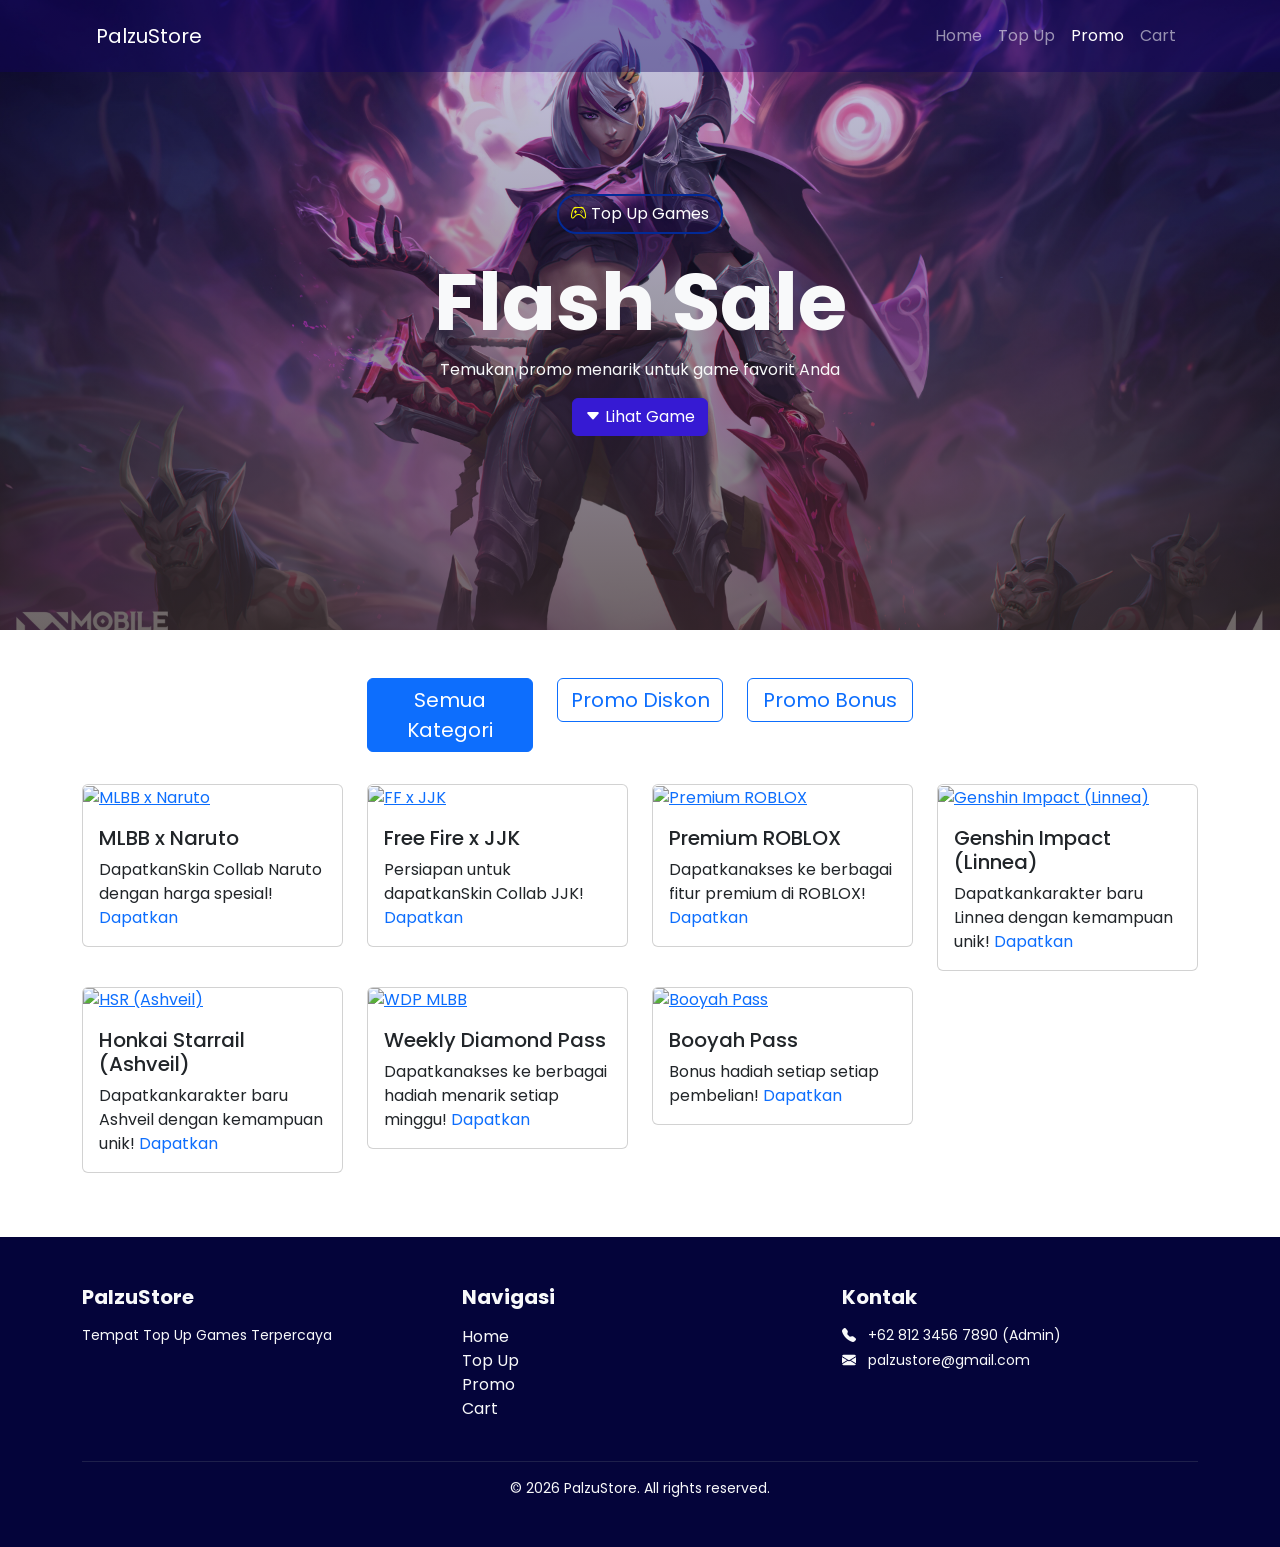
==== Promo.html @ 84561154 "Add files via upload" ====
<!doctype html>
<html lang="en">
  <head>
    <meta charset="UTF-8" />
    <meta name="viewport" content="width=device-width, initial-scale=1.0" />
    <title>PalzuStore - Home</title>
    <link rel="stylesheet" href="css/style.css" />
    <link rel="stylesheet" href="css/bootstrap.css" />
    <link rel="stylesheet" href="css/lightbox.css" />
    <link rel="stylesheet" href="css/lightbox.min.css" />
    <link rel="preconnect" href="https://fonts.googleapis.com" />
    <link rel="preconnect" href="https://fonts.gstatic.com" crossorigin />
    <link
      href="https://fonts.googleapis.com/css2?family=Poppins:ital,wght@0,100;0,200;0,300;0,400;0,500;0,600;0,700;0,800;0,900;1,100;1,200;1,300;1,400;1,500;1,600;1,700;1,800;1,900&display=swap"
      rel="stylesheet"
    />
    <!-- bootstrap icon"> -->
    <link
      rel="stylesheet"
      href="https://cdn.jsdelivr.net/npm/bootstrap-icons@1.13.1/font/bootstrap-icons.css" />
  </head>
  <body style="font-family: 'Poppins';">
    <!-- nav -->
    <nav class="navbar navbar-dark navbar-expand-lg fixed-top bg-nav">
      <div class="container-fluid lg-mx-5 lg-px-5 py-2">
        <a class="navbar-brand" href="#">PalzuStore</a>
        <button
          class="navbar-toggler"
          type="button"
          data-bs-toggle="collapse"
          data-bs-target="#navbarNavAltMarkup"
          aria-controls="navbarNavAltMarkup"
          aria-expanded="false"
          aria-label="Toggle navigation"
        >
          <span class="navbar-toggler-icon"></span>
        </button>
        <div class="collapse navbar-collapse" id="navbarNavAltMarkup">
          <div class="navbar-nav ms-auto">
            <a class="nav-link" href="index.html">Home</a>
            <a class="nav-link" href="TopUp.html">Top Up</a>
            <a class="nav-link active" aria-current="page" href="#">Promo</a>
            <a class="nav-link" href="Cart.html">Cart</a>
          </div>
        </div>
      </div>
    </nav>

    <!-- banner -->
    <section class="container-fluid t-banner d-flex justify-content-center align-items-center">
        <div class="container text-light">
            <div class="container">
                <p class="banner-badge"><span style="color: yellow;"><i class="bi bi-controller"></i></span> Top Up Games</p>
            </div>
            <h1 class="display-1 text-center fw-bold">Flash Sale</h1>
            <p class="text-center">Temukan promo menarik untuk game favorit Anda</p>
            <div class="container d-flex justify-content-center align-items-center">
                <a href="#game-list" class="btn btn-primary"><span><i class="bi bi-caret-down-fill"></i></span> Lihat Game</a>
            </div>
        </div>
    </section>

    <!-- kategori -->
    <section class="container-fluid py-5" style="padding-top: 100px;">
        <div class="container">
            <div class="row justify-content-center mb-4">
                <div class="col-sm-4 col-md-3 col-lg-2 mb-2">
                    <div class="btn btn-outline-primary fs-5 w-100 filter-btn active" data-bs-target="#semuaPromo">
                        Semua Kategori
                    </div>
                </div>
                <div class="col-sm-4 col-md-3 col-lg-2 mb-2">
                    <div class="btn btn-outline-primary fs-5 w-100 filter-btn" data-bs-target="#promoDiskon">
                        Promo Diskon
                    </div>
                </div>
                <div class="col-sm-4 col-md-3 col-lg-2 mb-2">
                    <div class="btn btn-outline-primary fs-5 w-100 filter-btn" data-bs-target="#promoBonus">
                        Promo Bonus
                    </div>
                </div>
            </div>
            <div id="semuaPromo" class="promo-section">
                <div class="row justify-content-start">
                    <!-- card 1 -->
                    <div class="col-sm-6 col-lg-3 hovered-card mb-3">
                        <div class="card card-hover">
                            <a href="https://i.pinimg.com/736x/00/6d/71/006d713ec96fa404ca11622dac2cd9e7.jpg" data-lightbox="promo" data-title="MLBB x Naruto">
                                <img src="https://i.pinimg.com/736x/00/6d/71/006d713ec96fa404ca11622dac2cd9e7.jpg" class="card-img-top land" alt="MLBB x Naruto">
                            </a>
                            <div class="card-body">
                                <h5 class="card-title">MLBB x Naruto</h5>
                                <p class="card-text">DapatkanSkin Collab Naruto dengan harga spesial! <a href="#" style="text-decoration: none;">Dapatkan</a></p>
                            </div>
                        </div>
                    </div>
                    <!-- card 2 -->
                    <div class="col-sm-6 col-lg-3 hovered-card mb-3">
                        <div class="card card-hover">
                            <a href="https://dl.dir.freefiremobile.com/common/web_event/official2.ff.garena.all/20261/e49bbf5e38d8eb7580e2b3c5ac56cefe.jpg" data-lightbox="promo" data-title="FF x JJK">
                                <img src="https://dl.dir.freefiremobile.com/common/web_event/official2.ff.garena.all/20261/e49bbf5e38d8eb7580e2b3c5ac56cefe.jpg" class="card-img-top land" alt="FF x JJK">
                            </a>
                            <div class="card-body">
                                <h5 class="card-title">Free Fire x JJK</h5>
                                <p class="card-text">Persiapan untuk dapatkanSkin Collab JJK! <a href="#" style="text-decoration: none;">Dapatkan</a></p>
                            </div>
                        </div>
                    </div>
                    <!-- card 3 -->
                    <div class="col-sm-6 col-lg-3 hovered-card mb-3">
                        <div class="card card-hover">
                            <a href="https://i.pinimg.com/1200x/3e/22/59/3e2259bf4c4dcf3559efb5697e303167.jpg" data-lightbox="promo" data-title="Premium ROBLOX">
                                <img src="https://i.pinimg.com/1200x/3e/22/59/3e2259bf4c4dcf3559efb5697e303167.jpg" class="card-img-top land" alt="Premium ROBLOX">
                            </a>
                            <div class="card-body">
                                <h5 class="card-title">Premium ROBLOX</h5>
                                <p class="card-text">Dapatkanakses ke berbagai fitur premium di ROBLOX! <a href="#" style="text-decoration: none;">Dapatkan</a></p>
                            </div>
                        </div>
                    </div>
                    <!-- card 4 -->
                    <div class="col-sm-6 col-lg-3 hovered-card mb-3">
                        <div class="card card-hover">
                            <a href="https://fastcdn.hoyoverse.com/content-v2/hk4e/163401/ff0834a7c4887dc25a32a69ce31d759c_5594604453508664502.jpg" data-lightbox="promo" data-title="Genshin Impact (Linnea)">
                                <img src="https://fastcdn.hoyoverse.com/content-v2/hk4e/163401/ff0834a7c4887dc25a32a69ce31d759c_5594604453508664502.jpg" class="card-img-top land" alt="Genshin Impact (Linnea)">
                            </a>
                            <div class="card-body">
                                <h5 class="card-title">Genshin Impact (Linnea)</h5>
                                <p class="card-text">Dapatkankarakter baru Linnea dengan kemampuan unik! <a href="#" style="text-decoration: none;">Dapatkan</a></p>
                            </div>
                        </div>
                    </div>
                    <!-- card 5 -->
                    <div class="col-sm-6 col-lg-3 hovered-card mb-3">
                        <div class="card card-hover">
                            <a href="https://gamedaily.com/.image/w_1200,h_630,g_auto,c_fill/MTU6MDAwMDAwMDAwMDM1ODQ1/hsr-ashveil-reveal.jpg" data-lightbox="promo" data-title="HSR (Ashveil)">
                                <img src="https://gamedaily.com/.image/w_1200,h_630,g_auto,c_fill/MTU6MDAwMDAwMDAwMDM1ODQ1/hsr-ashveil-reveal.jpg" class="card-img-top land" alt="HSR (Ashveil)">
                            </a>
                            <div class="card-body">
                                <h5 class="card-title">Honkai Starrail (Ashveil)</h5>
                                <p class="card-text">Dapatkankarakter baru Ashveil dengan kemampuan unik! <a href="#" style="text-decoration: none;">Dapatkan</a></p>
                            </div>
                        </div>
                    </div>
                    <!-- card 6 -->
                    <div class="col-sm-6 col-lg-3 hovered-card mb-3">
                        <div class="card card-hover">
                            <a href="https://i.pinimg.com/736x/57/7a/2d/577a2d5d91084d692487cb33bd97a5e5.jpg" data-lightbox="promo" data-title="WDP MLBB">
                                <img src="https://i.pinimg.com/736x/57/7a/2d/577a2d5d91084d692487cb33bd97a5e5.jpg" class="card-img-top land" alt="WDP MLBB">
                            </a>
                            <div class="card-body">
                                <h5 class="card-title">Weekly Diamond Pass</h5>
                                <p class="card-text">Dapatkanakses ke berbagai hadiah menarik setiap minggu! <a href="#" style="text-decoration: none;">Dapatkan</a></p>
                            </div>
                        </div>
                    </div>
                    <!-- card 7 -->
                    <div class="col-sm-6 col-lg-3 hovered-card mb-3">
                        <div class="card card-hover">
                            <a href="https://i.pinimg.com/736x/4f/4f/cb/4f4fcbea42cbe62eb9e47aef2af5a3d2.jpg" data-lightbox="promo" data-title="Booyah Pass">
                                <img src="https://i.pinimg.com/736x/4f/4f/cb/4f4fcbea42cbe62eb9e47aef2af5a3d2.jpg" class="card-img-top land" alt="Booyah Pass">
                            </a>
                            <div class="card-body">
                                <h5 class="card-title">Booyah Pass</h5>
                                <p class="card-text">Bonus hadiah setiap setiap pembelian! <a href="#" style="text-decoration: none;">Dapatkan</a></p>
                            </div>
                        </div>
                    </div>
                </div>
            </div>
            <div id="promoDiskon" class="promo-section" style="display: none;">
                <div class="row justify-content-start">
                    <!-- card 1 -->
                    <div class="col-sm-6 col-lg-3 hovered-card mb-3">
                        <div class="card card-hover">
                            <a href="https://i.pinimg.com/736x/00/6d/71/006d713ec96fa404ca11622dac2cd9e7.jpg" data-lightbox="promo" data-title="MLBB x Naruto">
                                <img src="https://i.pinimg.com/736x/00/6d/71/006d713ec96fa404ca11622dac2cd9e7.jpg" class="card-img-top land" alt="MLBB x Naruto">
                            </a>
                            <div class="card-body">
                                <h5 class="card-title">MLBB x Naruto</h5>
                                <p class="card-text">DapatkanSkin Collab Naruto dengan harga spesial! <a href="#" style="text-decoration: none;">Dapatkan</a></p>
                            </div>
                        </div>
                    </div>
                    <!-- card 2 -->
                    <div class="col-sm-6 col-lg-3 hovered-card mb-3">
                        <div class="card card-hover">
                            <a href="https://dl.dir.freefiremobile.com/common/web_event/official2.ff.garena.all/20261/e49bbf5e38d8eb7580e2b3c5ac56cefe.jpg" data-lightbox="promo" data-title="FF x JJK">
                                <img src="https://dl.dir.freefiremobile.com/common/web_event/official2.ff.garena.all/20261/e49bbf5e38d8eb7580e2b3c5ac56cefe.jpg" class="card-img-top land" alt="FF x JJK">
                            </a>
                            <div class="card-body">
                                <h5 class="card-title">Free Fire x JJK</h5>
                                <p class="card-text">Persiapan untuk dapatkanSkin Collab JJK! <a href="#" style="text-decoration: none;">Dapatkan</a></p>
                            </div>
                        </div>
                    </div>
                    <!-- card 3 -->
                    <div class="col-sm-6 col-lg-3 hovered-card mb-3">
                        <div class="card card-hover">
                            <a href="https://i.pinimg.com/1200x/3e/22/59/3e2259bf4c4dcf3559efb5697e303167.jpg" data-lightbox="promo" data-title="Premium ROBLOX">
                                <img src="https://i.pinimg.com/1200x/3e/22/59/3e2259bf4c4dcf3559efb5697e303167.jpg" class="card-img-top land" alt="Premium ROBLOX">
                            </a>
                            <div class="card-body">
                                <h5 class="card-title">Premium ROBLOX</h5>
                                <p class="card-text">Dapatkanakses ke berbagai fitur premium di ROBLOX! <a href="#" style="text-decoration: none;">Dapatkan</a></p>
                            </div>
                        </div>
                    </div>
                    <!-- card 4 -->
                    <div class="col-sm-6 col-lg-3 hovered-card mb-3">
                        <div class="card card-hover">
                            <a href="https://fastcdn.hoyoverse.com/content-v2/hk4e/163401/ff0834a7c4887dc25a32a69ce31d759c_5594604453508664502.jpg" data-lightbox="promo" data-title="Genshin Impact (Linnea)">
                                <img src="https://fastcdn.hoyoverse.com/content-v2/hk4e/163401/ff0834a7c4887dc25a32a69ce31d759c_5594604453508664502.jpg" class="card-img-top land" alt="Genshin Impact (Linnea)">
                            </a>
                            <div class="card-body">
                                <h5 class="card-title">Genshin Impact (Linnea)</h5>
                                <p class="card-text">Dapatkankarakter baru Linnea dengan kemampuan unik! <a href="#" style="text-decoration: none;">Dapatkan</a></p>
                            </div>
                        </div>
                    </div>
                    <!-- card 5 -->
                    <div class="col-sm-6 col-lg-3 hovered-card mb-3">
                        <div class="card card-hover">
                            <a href="https://gamedaily.com/.image/w_1200,h_630,g_auto,c_fill/MTU6MDAwMDAwMDAwMDM1ODQ1/hsr-ashveil-reveal.jpg" data-lightbox="promo" data-title="HSR (Ashveil)">
                                <img src="https://gamedaily.com/.image/w_1200,h_630,g_auto,c_fill/MTU6MDAwMDAwMDAwMDM1ODQ1/hsr-ashveil-reveal.jpg" class="card-img-top land" alt="HSR (Ashveil)">
                            </a>
                            <div class="card-body">
                                <h5 class="card-title">Honkai Starrail (Ashveil)</h5>
                                <p class="card-text">Dapatkankarakter baru Ashveil dengan kemampuan unik! <a href="#" style="text-decoration: none;">Dapatkan</a></p>
                            </div>
                        </div>
                    </div>
                </div>
            </div>
            <div id="promoBonus" class="promo-section" style="display: none;">
                <div class="row justify-content-start">
                    <!-- card 6 -->
                    <div class="col-sm-6 col-lg-3 hovered-card mb-3">
                        <div class="card card-hover">
                            <a href="https://i.pinimg.com/736x/57/7a/2d/577a2d5d91084d692487cb33bd97a5e5.jpg" data-lightbox="promo" data-title="WDP MLBB">
                                <img src="https://i.pinimg.com/736x/57/7a/2d/577a2d5d91084d692487cb33bd97a5e5.jpg" class="card-img-top land" alt="WDP MLBB">
                            </a>
                            <div class="card-body">
                                <h5 class="card-title">Weekly Diamond Pass</h5>
                                <p class="card-text">Dapatkanakses ke berbagai hadiah menarik setiap minggu! <a href="#" style="text-decoration: none;">Dapatkan</a></p>
                            </div>
                        </div>
                    </div>
                    <!-- card 7 -->
                    <div class="col-sm-6 col-lg-3 hovered-card mb-3">
                        <div class="card card-hover">
                            <a href="https://i.pinimg.com/736x/4f/4f/cb/4f4fcbea42cbe62eb9e47aef2af5a3d2.jpg" data-lightbox="promo" data-title="Booyah Pass">
                                <img src="https://i.pinimg.com/736x/4f/4f/cb/4f4fcbea42cbe62eb9e47aef2af5a3d2.jpg" class="card-img-top land" alt="Booyah Pass">
                            </a>
                            <div class="card-body">
                                <h5 class="card-title">Booyah Pass</h5>
                                <p class="card-text">Bonus hadiah setiap setiap pembelian! <a href="#" style="text-decoration: none;">Dapatkan</a></p>
                            </div>
                        </div>
                    </div>
                </div>
            </div>
        </div>
    </section>

    <!-- Section footer -->
    <footer class="bg-palz text-light py-5" id="footer">
    <div class="container">
      <div class="row text-center text-md-start">
        <div class="col-md-4 mb-3 mb-md-0">
          <h5 class="fw-bold mb-3">PalzuStore</h5>
          <p class="text-light small">Tempat Top Up Games Terpercaya</p>
        </div>
        <div class="col-md-4 mb-3 mb-md-0">
          <h5 class="fw-bold mb-3">Navigasi</h5>
          <ul class="list-unstyled">
            <li><a href="#" class="text-light text-decoration-none">Home</a></li>
            <li><a href="TopUp.html" class="text-light text-decoration-none">Top Up</a></li>
            <li><a href="Promo.html" class="text-light text-decoration-none">Promo</a></li>
            <li><a href="Cart.html" class="text-light text-decoration-none">Cart</a></li>
          </ul>
        </div>
        <div class="col-md-4">
          <h5 class="fw-bold mb-3">Kontak</h5>
          <ul class="list-unstyled text-light small">
            <li class="mb-1"><i class="bi bi-telephone-fill me-2"></i> +62 812 3456 7890 (Admin)</li>
            <li class="mb-1"><i class="bi bi-envelope-fill me-2"></i> palzustore@gmail.com</li>
          </ul>
        </div>
      </div>
      <hr class="border-secondary mt-4 mb-3">
      <p class="text-center text-light small mb-0">
        &copy; 2026 PalzuStore. All rights reserved.
      </p>
    </div>
    </footer>


    <script src="js/lightbox.js"></script>
    <script src="js/lightbox.min.js"></script>
    <script src="js/bootstrap.bundle.js"></script>
    <script src="js/lightbox-plus-jquery.js"></script>
    <script src="js/lightbox.min.js"></script>
    <script>
        const filterButtons = document.querySelectorAll('.filter-btn');
        const sectionIds = ['semuaPromo', 'promoDiskon', 'promoBonus'];

        filterButtons.forEach(function(btn) {
            btn.addEventListener('click', function() {
                var target = btn.getAttribute('data-bs-target').replace('#', '');

                filterButtons.forEach(function(b) { b.classList.remove('active'); });
                btn.classList.add('active');

                sectionIds.forEach(function(id) {
                    var el = document.getElementById(id);
                    if (id === target) {
                        el.style.display = 'block';
                        
                        el.classList.remove('promo-section');
                        void el.offsetWidth;
                        el.classList.add('promo-section');
                    } else {
                        el.style.display = 'none';
                    }
                });
            });
        });
    </script>
  </body>
</html>
---- css/style.css ----
* {
    margin: 0;
    padding: 0;
    box-sizing: border-box;
    font-family: 'Poppins', sans-serif;
}

/* INDEX */
.banner {
    background: linear-gradient(rgba(0, 0, 131, 0.205), rgba(51, 41, 41, 0.712)), url(../images/bg.jpg);
    background-size: cover;
    background-position: center;
    height: 115vh;
}

.bg-nav {
    background-color: rgba(18, 4, 99, 0.418)
}

.banner-badge {
    display: table; /* Membuat lebar sesuai konten */
    margin: 0 auto; /* Menarik elemen ke tengah secara horizontal */
    background-color: rgba(30, 5, 88, 0.233);
    padding: 6px 12px;
    color: rgb(255, 255, 255);
    border-radius: 100px;
    border: 2px solid rgb(2, 42, 151);
    margin-bottom: 20px;
}

@media (min-width: 992px) {
    .lg-mx-5 {
        margin-left: 3rem !important;
        margin-right: 3rem !important;
    }

    .lg-px-5 {
        padding-left: 3rem !important;
        padding-right: 3rem !important;
    }
}

#title {
    font-size: 6rem;
    margin-bottom: 0;
}

@media (max-width: 992px) {
    #title {
        font-size: 3rem;
        margin-bottom: 0;
        text-align: center;
    }

    #button {
        display: flex;
        flex-direction: column;
        align-items: center;
    }

    .banner {
        height: 270vh;
    }
}

.pointer {
    cursor: pointer;
}

.hovered-card {
    transition: transform 0.3s ease;
}
.hovered-card:hover {
    transform: translateY(-10px);
}

#highlight {
    transition: all 0.3s ease;
}

#highlight:hover {
    transform: translateY(-5px);
}

.hovered-text {
    transition: all 0.3s ease;
}

.hovered-text:hover {
    transform: scale(1.05);
    color: rgb(17, 45, 168);
    text-shadow: 0 0 100px rgba(172, 198, 255, 0.7);
}

.bg-palz {
    background-color: rgb(4, 4, 58);
}



/* Top Up */
.t-banner {
    background: linear-gradient(rgba(0, 0, 131, 0.205), rgba(51, 41, 41, 0.712)), url(../images/bg.jpg);
    background-size: cover;
    background-position: center;
    height: 70vh;
}

#game-list {
    background: linear-gradient(rgb(0, 0, 88), rgb(0, 0, 0));
}

.portrait {
    aspect-ratio: 3 / 4;
}

#game-list .hovered-card:hover {
    transform: translateY(-5px);
}

#game-list .card {
    border-radius: 20px;
}

#game-list .card-img-top {
    border-top-left-radius: 20px;
    border-top-right-radius: 20px;
}

.icon-service {
    border: solid rgb(100, 100, 100) 2px;
    padding: 12px;
    border-radius: 100px;
    padding-block: 40px;
}

#layanan {
    background-color: rgb(0, 0, 0);
}

#komen {
    padding: 12px;
    background-color: rgba(0, 0, 0, 0.199);
    border-radius: 20px;
    border: 1px solid rgb(1, 15, 59);
}

.textarea {
    background-color: rgba(0, 0, 0, 0.466);
    border-radius: 20px;
    padding: 12px;
    border: 1px solid rgb(1, 15, 59);
    color: rgb(255, 255, 255);
}

#sec2 .hovered-card:hover {
    transform: translateY(-5px);
}
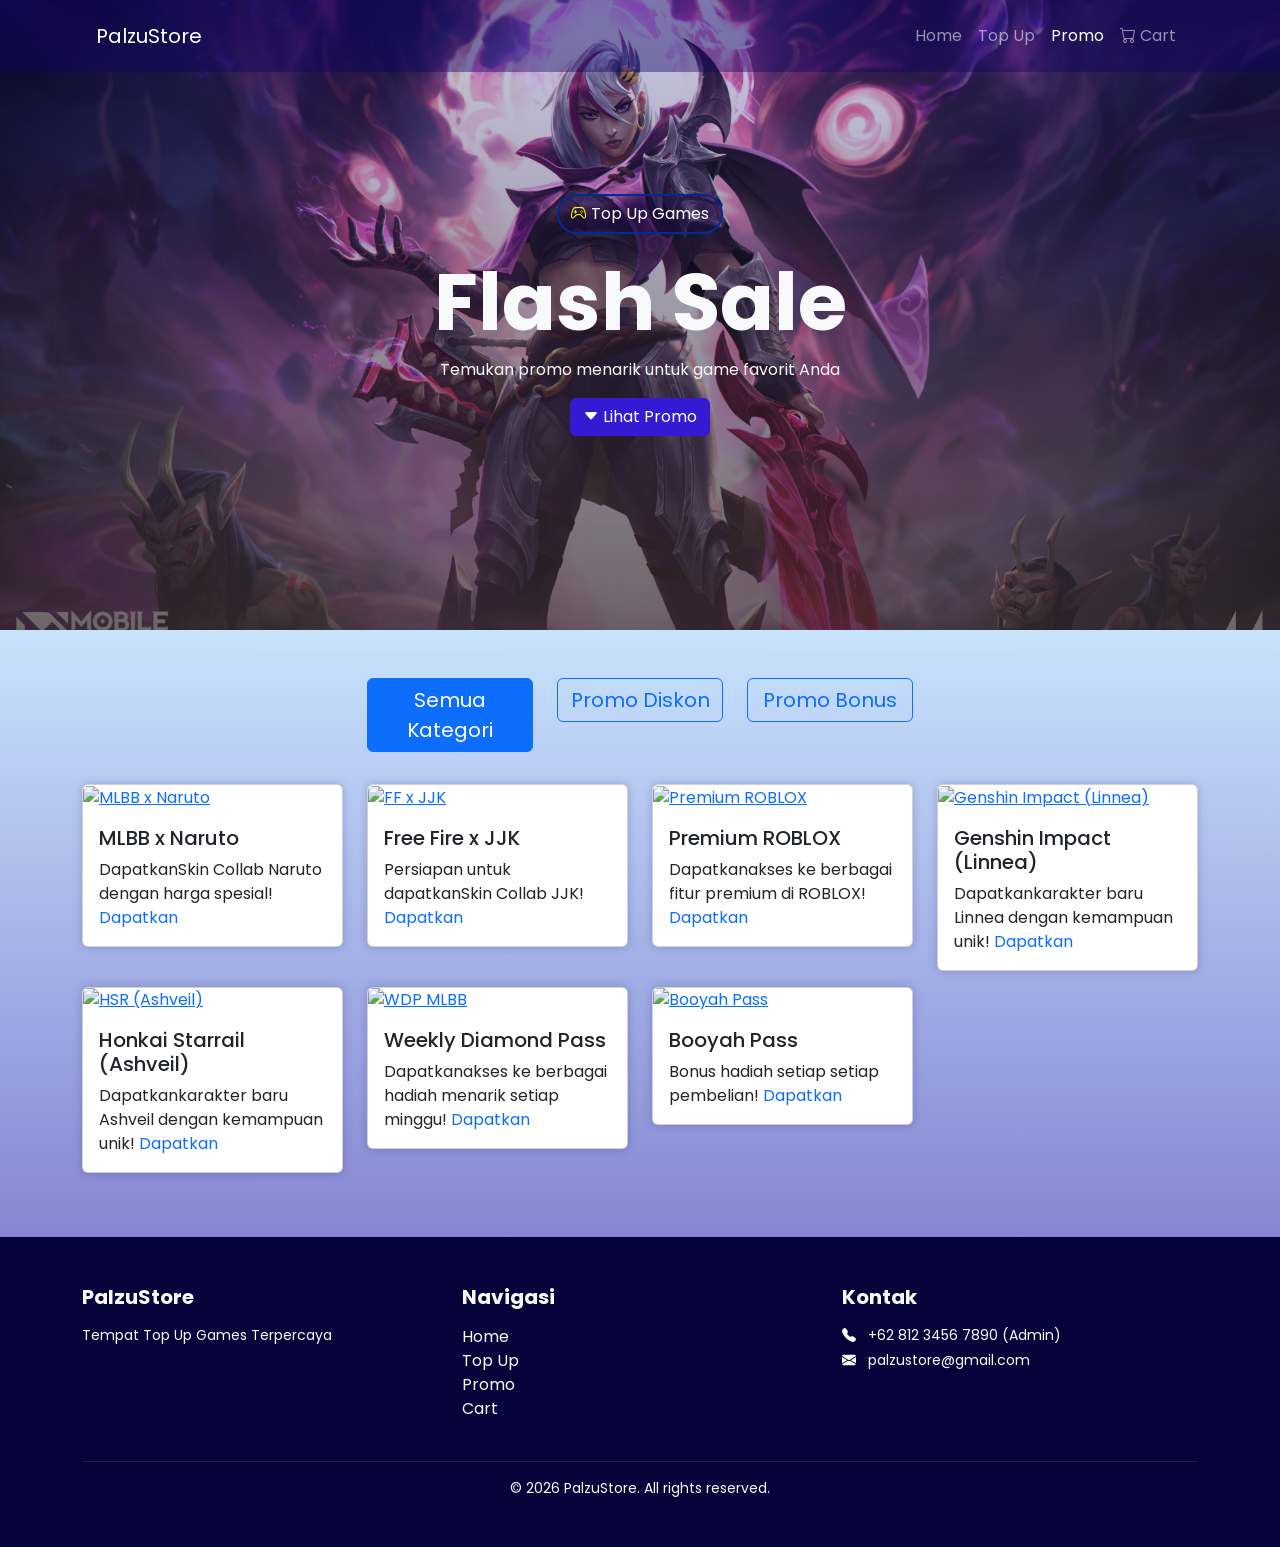
==== commit 5b393303: "Add files via upload" ====
--- a/Promo.html
+++ b/Promo.html
@@ -40,7 +40,7 @@
             <a class="nav-link" href="index.html">Home</a>
             <a class="nav-link" href="TopUp.html">Top Up</a>
             <a class="nav-link active" aria-current="page" href="#">Promo</a>
-            <a class="nav-link" href="Cart.html">Cart</a>
+            <a class="nav-link" href="Cart.html"><i class="bi bi-cart"></i> Cart</a>
           </div>
         </div>
       </div>
@@ -55,13 +55,13 @@
             <h1 class="display-1 text-center fw-bold">Flash Sale</h1>
             <p class="text-center">Temukan promo menarik untuk game favorit Anda</p>
             <div class="container d-flex justify-content-center align-items-center">
-                <a href="#game-list" class="btn btn-primary"><span><i class="bi bi-caret-down-fill"></i></span> Lihat Game</a>
+                <a href="#promo-list" class="btn btn-primary"><span><i class="bi bi-caret-down-fill"></i></span> Lihat Promo</a>
             </div>
         </div>
     </section>
 
     <!-- kategori -->
-    <section class="container-fluid py-5" style="padding-top: 100px;">
+    <section class="container-fluid py-5" style="padding-top: 100px; background: linear-gradient(rgb(200, 227, 252), rgb(133, 133, 211)); scroll-margin-top: 70px;" id="promo-list">
         <div class="container">
             <div class="row justify-content-center mb-4">
                 <div class="col-sm-4 col-md-3 col-lg-2 mb-2">
@@ -274,9 +274,9 @@
         <div class="col-md-4 mb-3 mb-md-0">
           <h5 class="fw-bold mb-3">Navigasi</h5>
           <ul class="list-unstyled">
-            <li><a href="#" class="text-light text-decoration-none">Home</a></li>
+            <li><a href="index.html" class="text-light text-decoration-none">Home</a></li>
             <li><a href="TopUp.html" class="text-light text-decoration-none">Top Up</a></li>
-            <li><a href="Promo.html" class="text-light text-decoration-none">Promo</a></li>
+            <li><a href="#" class="text-light text-decoration-none">Promo</a></li>
             <li><a href="Cart.html" class="text-light text-decoration-none">Cart</a></li>
           </ul>
         </div>
--- a/css/style.css
+++ b/css/style.css
@@ -96,6 +96,17 @@
     background-color: rgb(4, 4, 58);
 }
 
+#display .card {
+    border-radius: 20px;
+}
+
+#display .card img {
+    border-top-left-radius: 20px;
+    border-top-right-radius: 20px;
+    border-bottom-left-radius: 20px;
+    border-bottom-right-radius: 20px;
+}
+
 
 
 /* Top Up */
@@ -110,8 +121,8 @@
     background: linear-gradient(rgb(0, 0, 88), rgb(0, 0, 0));
 }
 
-.portrait {
-    aspect-ratio: 3 / 4;
+.square-img {
+    aspect-ratio: 1 / 1;
 }
 
 #game-list .hovered-card:hover {
@@ -155,4 +166,121 @@
 
 #sec2 .hovered-card:hover {
     transform: translateY(-5px);
+}
+
+.games {
+    transition: fadeSlideIn 0.4s ease both;
+}
+
+.games .hovered-card {
+    opacity: 0;
+    animation: fadeSlideIn 0.4s ease forwards;
+}
+
+.games .hovered-card:nth-child(1) {
+    animation-delay: 0.05s;
+}
+.games .hovered-card:nth-child(2) {
+    animation-delay: 0.1s;
+}
+.games .hovered-card:nth-child(3) {
+    animation-delay: 0.15s;
+}
+.games .hovered-card:nth-child(4) {
+    animation-delay: 0.2s;
+}
+.games .hovered-card:nth-child(5) {
+    animation-delay: 0.25s;
+}
+.games .hovered-card:nth-child(6) {
+    animation-delay: 0.3s;
+}
+.games .hovered-card:nth-child(7) {
+    animation-delay: 0.35s;
+}
+.games .hovered-card:nth-child(8) {
+    animation-delay: 0.4s;
+}
+
+.card {
+    transition: all 1s ease;
+    box-shadow: 0 0 10px rgba(16, 5, 112, 0.2);
+}
+
+.card:hover {
+    box-shadow: 0 0 20px rgba(16, 5, 112, 0.4);
+}
+
+.card-hover {
+    transition: transform 0.3s ease;
+}
+.card-hover:hover {
+    transform: translateY(-10px);
+}
+
+
+
+/* Promo */
+.promo-section {
+    animation: fadeSlideIn 0.4s ease both;
+}
+
+@keyframes fadeSlideIn {
+    0% {
+        opacity: 0;
+        transform: translateY(20px);
+    }
+    100% {
+        opacity: 1;
+        transform: translateY(0);
+    }
+}
+
+.promo-section .hovered-card {
+    opacity: 0;
+    animation: fadeSlideIn 0.4s ease forwards;
+}
+
+.promo-section .hovered-card:nth-child(1) {
+    animation-delay: 0.05s;
+}
+.promo-section .hovered-card:nth-child(2) {
+    animation-delay: 0.1s;
+}
+.promo-section .hovered-card:nth-child(3) {
+    animation-delay: 0.15s;
+}
+.promo-section .hovered-card:nth-child(4) {
+    animation-delay: 0.2s;
+}
+.promo-section .hovered-card:nth-child(5) {
+    animation-delay: 0.25s;
+}
+.promo-section .hovered-card:nth-child(6) {
+    animation-delay: 0.3s;
+}
+.promo-section .hovered-card:nth-child(7) {
+    animation-delay: 0.35s;
+}
+.promo-section .hovered-card:nth-child(8) {
+    animation-delay: 0.4s;
+}
+
+.filter-btn {
+    transition: 
+        background-color 0.25s ease,
+        color 0.25s ease,
+        transform 0.15s ease,
+        box-shadow 0.25s ease;
+}
+
+.filter-btn:active {
+    transform: scale(0.95);
+}
+.filter-btn:active {
+    box-shadow: 0 4px 14px rgba(255, 193, 7, 0.45);
+}
+
+.land {
+    aspect-ratio: 16 / 9;
 }
